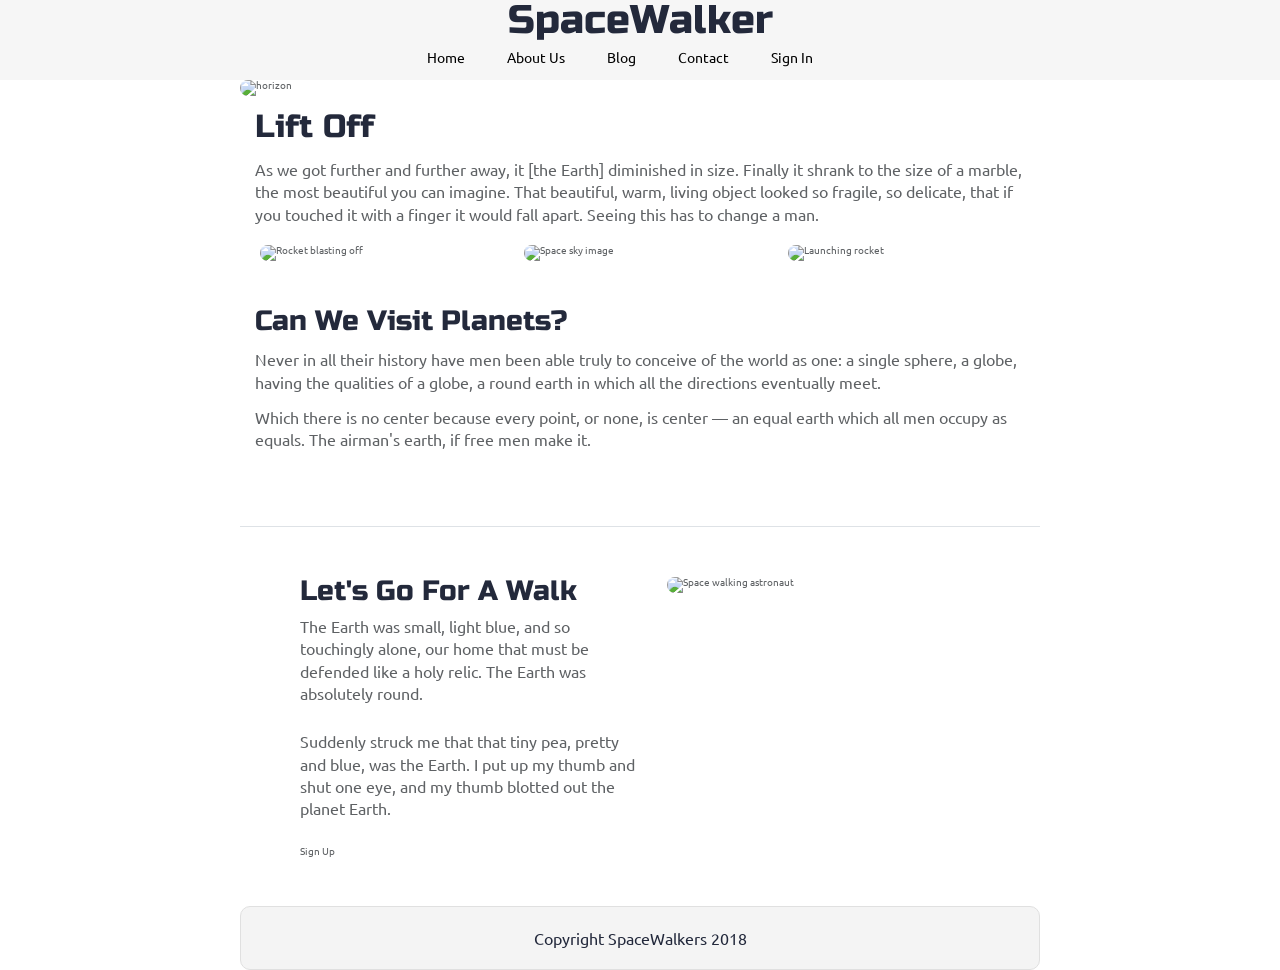
==== index.html @ 207b1568 "Nav and Img added" ====
<!doctype html>

<html lang="en">
<head>
  <meta charset="utf-8">

  <title>SpaceWalkers</title>

  <link href="https://fonts.googleapis.com/css?family=Russo+One|Ubuntu" rel="stylesheet">
  <link href="css/index.css" rel="stylesheet">

  <!--[if lt IE 9]>
    <script src="https://cdnjs.cloudflare.com/ajax/libs/html5shiv/3.7.3/html5shiv.js"></script>
  <![endif]-->
</head>

<body>

 <!-- navigation code here -->

      <div class="space-nav">
        <h1>SpaceWalker</h1>
        <a href="">Home</a>
        <a href="">About Us</a>
        <a href=""> Blog</a>
        <a href="">Contact</a>
        <a href="">Sign In</a>
      </div>

  <div class="container home">

    <header class="intro">
       <!-- image code here -->
       <!--task finshed-->
      <img  src="img/main-header.png" class="main-header" alt="horizon ">

      <h2>Lift Off</h2>
    
      <p>As we got further and further away, it [the Earth] diminished in size. Finally it shrank to the size of a marble, the most beautiful you can imagine. That beautiful, warm, living object looked so fragile, so delicate, that if you touched it with a finger it would fall apart. Seeing this has to change a man.</p>
    </header>

    <section class="space-images">
        <img src="img/blast.png" class="blast" alt="Rocket blasting off">
        <img src="img/sky.png" class="sky" alt="Space sky image">
        <img src="img/launch.png" class="launch" alt="Launching rocket">
    </section>
   
    <section class="visit-planets">
     
      <h3>Can We Visit Planets?</h3>
    
      <p>Never in all their history have men been able truly to conceive of the world as one: a single sphere, a globe, having the qualities of a globe, a round earth in which all the directions eventually meet.</p>
    
      <p>Which there is no center because every point, or none, is center — an equal earth which all men occupy as equals. The airman's earth, if free men make it.</p>
    </section>
    
    <section class="walk">
      <div class="walk-text">
        <h3>Let's Go For A Walk</h3>

        <p>The Earth was small, light blue, and so touchingly alone, our home that must be defended like a holy relic. The Earth was absolutely round.</p>
      
        <p>Suddenly struck me that that tiny pea, pretty and blue, was the Earth. I put up my thumb and shut one eye, and my thumb blotted out the planet Earth.</p>
      
        <div class="btn">
          Sign Up
        </div>
      </div>
      
      <div class="walk-img">
          <img src="img/space-walk.png" alt="Space walking astronaut">
      </div>

    </section>

    <footer>
      <p>Copyright SpaceWalkers 2018</p>
    </footer>

  </div>
</body>
</html>
---- css/index.css ----
/* http://meyerweb.com/eric/tools/css/reset/ 
   v2.0 | 20110126
   License: none (public domain)
*/
html,
body,
div,
span,
applet,
object,
iframe,
h1,
h2,
h3,
h4,
h5,
h6,
p,
blockquote,
pre,
a,
abbr,
acronym,
address,
big,
cite,
code,
del,
dfn,
em,
img,
ins,
kbd,
q,
s,
samp,
small,
strike,
strong,
sub,
sup,
tt,
var,
b,
u,
i,
center,
dl,
dt,
dd,
ol,
ul,
li,
fieldset,
form,
label,
legend,
table,
caption,
tbody,
tfoot,
thead,
tr,
th,
td,
article,
aside,
canvas,
details,
embed,
figure,
figcaption,
footer,
header,
hgroup,
menu,
nav,
output,
ruby,
section,
summary,
time,
mark,
audio,
video {
  margin: 0;
  padding: 0;
  border: 0;
  font-size: 100%;
  font: inherit;
  vertical-align: baseline;
}
/* HTML5 display-role reset for older browsers */
article,
aside,
details,
figcaption,
figure,
footer,
header,
hgroup,
menu,
nav,
section {
  display: block;
}
body {
  line-height: 1;
}
ol,
ul {
  list-style: none;
}
blockquote,
q {
  quotes: none;
}
blockquote:before,
blockquote:after,
q:before,
q:after {
  content: '';
  content: none;
}
table {
  border-collapse: collapse;
  border-spacing: 0;
}
* {
  box-sizing: border-box;
}
html {
  font-size: 62.5%;
}
html,
body {
  font-family: 'Ubuntu', sans-serif;
  color: #5E6164;
}
h1,
h2,
h3,
h4,
h5 {
  font-family: 'Russo One', sans-serif;
  color: #23293B;
}
h1 {
  font-size: 4rem;
}
h2 {
  font-size: 3.2rem;
}
h3 {
  font-size: 2.8rem;
}
p {
  font-size: 1.6rem;
  line-height: 1.4;
}
.container {
  max-width: 800px;
  width: 100%;
  margin: 0 auto;
}
.space-nav {
  text-align: center;
  background-color: #F6F6F6;
  height: 8rem;
}
.space-nav h1 {
  padding-bottom: 1rem;
}
.space-nav a {
  padding-right: 4rem;
  text-decoration: none;
  font-size: 1.4rem;
  color: black;
}
footer {
  color: #22283B;
  background: #f4f4f4;
  padding: 20px 0;
  border: 1px double #e0e0e0;
  border-radius: 10px;
  display: flex;
  justify-content: center;
  align-items: center;
}
.home .intro h2 {
  padding: 15px;
}
.home .intro p {
  padding: 0 15px;
}
.home .main-header {
  border-radius: 1rem;
}
.home .space-images {
  display: flex;
  flex-wrap: wrap;
  width: 100%;
}
.home .space-images img {
  width: 28%;
  margin: 20px 2.5%;
  border-radius: 20px;
  height: 100%;
}
.home .visit-planets {
  padding: 15px;
}
.home .visit-planets h3 {
  margin-top: 11px;
}
.home .visit-planets p {
  margin-top: 13px;
}
.home .walk {
  margin-top: 60px;
  border-top: 1px solid #dee2e6;
  padding: 50px 60px;
  display: flex;
  justify-content: center;
}
.home .walk .walk-text {
  width: 50%;
}
.home .walk .walk-text h3 {
  margin-bottom: 10px;
}
.home .walk .walk-text p {
  margin-bottom: 26px;
}
.home .walk .walk-img {
  width: 46%;
  margin-left: 4%;
}
.home .walk .walk-img img {
  width: 100%;
  height: auto;
  border-radius: 10px;
}
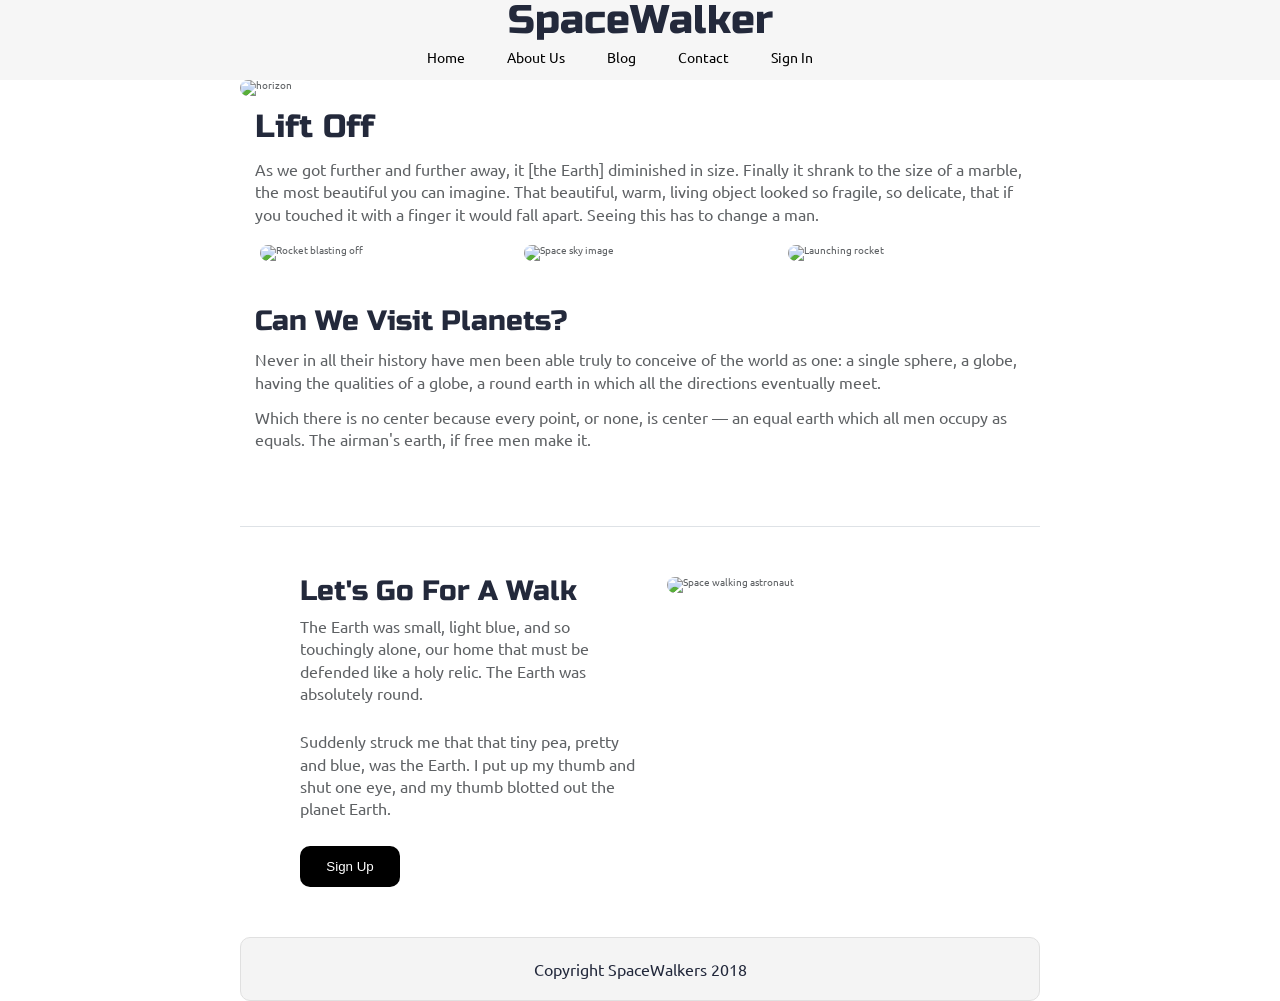
==== commit 9132cedd: "desktop done" ====
--- a/index.html
+++ b/index.html
@@ -3,6 +3,8 @@
 <html lang="en">
 <head>
   <meta charset="utf-8">
+  <!--Viewport-->
+  <meta name="viewport" content="width=device-width, initial-scale=1.0">
 
   <title>SpaceWalkers</title>
 
@@ -62,9 +64,9 @@
       
         <p>Suddenly struck me that that tiny pea, pretty and blue, was the Earth. I put up my thumb and shut one eye, and my thumb blotted out the planet Earth.</p>
       
-        <div class="btn">
+        <button class="btn"> <!--element changed -->
           Sign Up
-        </div>
+        </button>
       </div>
       
       <div class="walk-img">
--- a/css/index.css
+++ b/css/index.css
@@ -195,6 +195,7 @@
 }
 .home .main-header {
   border-radius: 1rem;
+  width: 100%;
 }
 .home .space-images {
   display: flex;
@@ -222,6 +223,7 @@
   padding: 50px 60px;
   display: flex;
   justify-content: center;
+  align-items: none;
 }
 .home .walk .walk-text {
   width: 50%;
@@ -231,6 +233,19 @@
 }
 .home .walk .walk-text p {
   margin-bottom: 26px;
+}
+.home .walk .walk-text .btn {
+  background: black;
+  border-radius: 1rem;
+  border: none;
+  text-align: center;
+  text-decoration: none;
+  color: white;
+  padding: 1.3rem;
+  width: 10rem;
+}
+.home .walk .walk-text .btn:hover {
+  background: red;
 }
 .home .walk .walk-img {
   width: 46%;
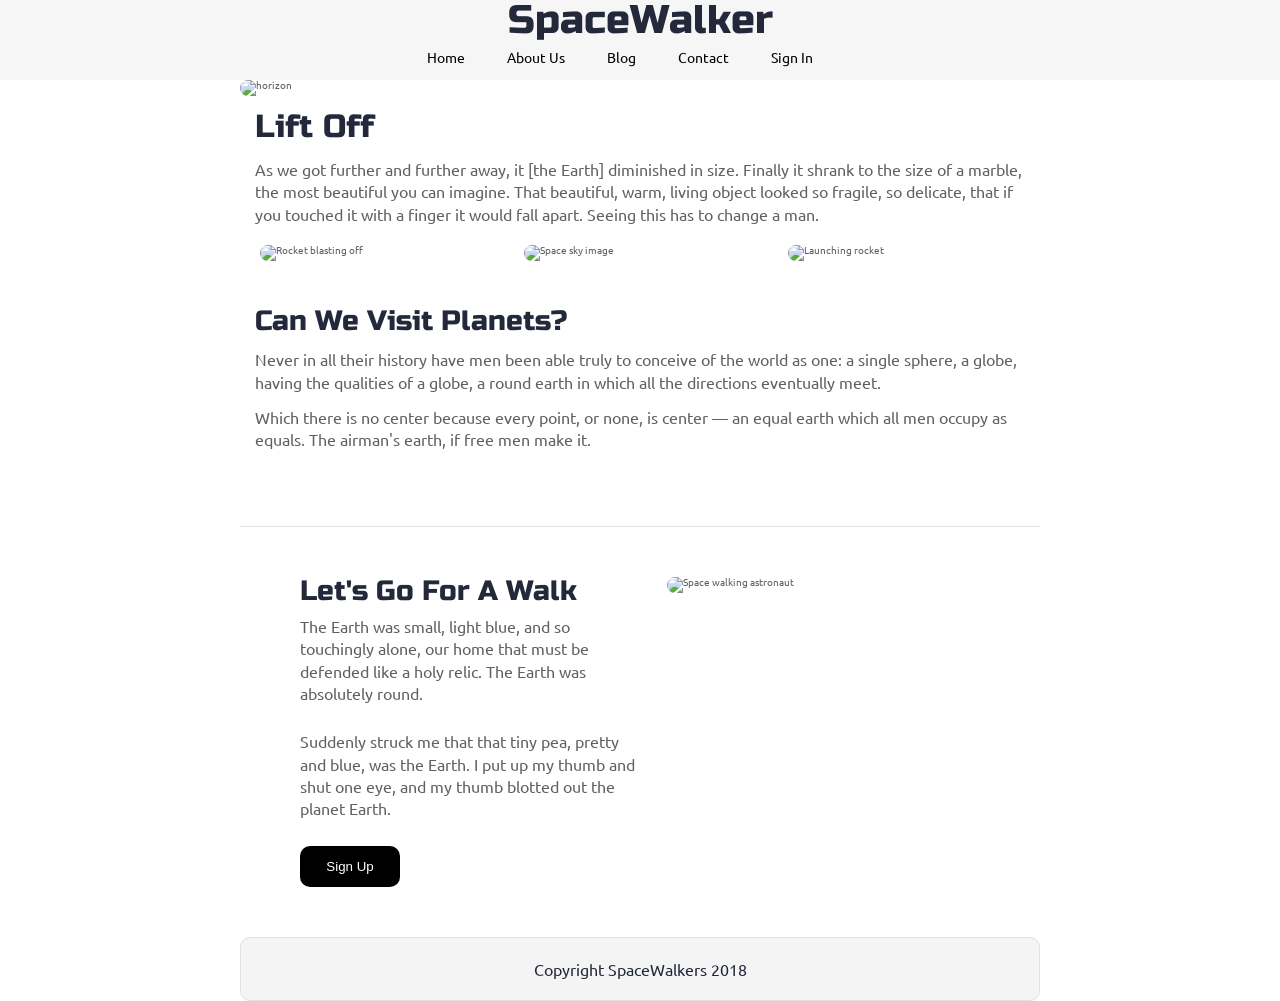
==== commit 8a66c201: "form that would allow someone to sign up for a Spacewalkers Magazine" ====
--- a/index.html
+++ b/index.html
@@ -22,18 +22,20 @@
 
       <div class="space-nav">
         <h1>SpaceWalker</h1>
+        <nav> <!--semantic html not needed-->
         <a href="">Home</a>
         <a href="">About Us</a>
         <a href=""> Blog</a>
         <a href="">Contact</a>
         <a href="">Sign In</a>
+      </nav>
       </div>
 
   <div class="container home">
 
     <header class="intro">
        <!-- image code here -->
-       <!--task finshed-->
+       <!--task finished-->
       <img  src="img/main-header.png" class="main-header" alt="horizon ">
 
       <h2>Lift Off</h2>
@@ -64,9 +66,25 @@
       
         <p>Suddenly struck me that that tiny pea, pretty and blue, was the Earth. I put up my thumb and shut one eye, and my thumb blotted out the planet Earth.</p>
       
-        <button class="btn"> <!--element changed -->
+        <button class="btn" onclick="openForm()"> <!--element changed -->
           Sign Up
         </button>
+
+        <div class="form-popup" id="myForm">
+          <form action="/action_page.php" class="form-container">
+            <h1>Sign Up </h1>
+        
+            <label for="email"><b>Email</b></label>
+            <input type="text" placeholder="Enter Email" name="email" required>
+        
+            <label for="psw"><b>Password</b></label>
+            <input type="password" placeholder="Enter Password" name="psw" required>
+        
+            <button type="submit" class="btn">Create</button>
+            <button type="button" class="btn cancel" onclick="closeForm()">Close</button>
+          </form>
+        </div>
+
       </div>
       
       <div class="walk-img">
@@ -80,5 +98,6 @@
     </footer>
 
   </div>
+  <script src="js/app.js"></script>
 </body>
 </html>
--- a/css/index.css
+++ b/css/index.css
@@ -177,6 +177,12 @@
   font-size: 1.4rem;
   color: black;
 }
+@media (max-width: 500px) {
+  .space-nav a {
+    font-size: 1.5rem;
+    padding-right: 1.6rem;
+  }
+}
 footer {
   color: #22283B;
   background: #f4f4f4;
@@ -208,6 +214,21 @@
   border-radius: 20px;
   height: 100%;
 }
+@media (max-width: 500px) {
+  .home .space-images .sky {
+    display: none;
+  }
+}
+@media (max-width: 500px) {
+  .home .space-images .launch {
+    display: none;
+  }
+}
+@media (max-width: 500px) {
+  .home .space-images .blast {
+    width: 92%;
+  }
+}
 .home .visit-planets {
   padding: 15px;
 }
@@ -224,9 +245,32 @@
   display: flex;
   justify-content: center;
   align-items: none;
+  /* The popup form - hidden by default */
+  /* Add styles to the form container */
+  /* Full-width input fields */
+  /* When the inputs get focus, do something */
+  /* Set a style for the submit/login button */
+  /* Add a red background color to the cancel button */
+  /* Add some hover effects to buttons */
+}
+@media (max-width: 500px) {
+  .home .walk {
+    display: flex;
+    justify-content: center;
+    align-items: center;
+    flex-direction: column-reverse;
+    position: relative;
+    right: 1.1rem;
+  }
 }
 .home .walk .walk-text {
   width: 50%;
+}
+@media (max-width: 500px) {
+  .home .walk .walk-text {
+    width: 124%;
+    padding-top: 2rem;
+  }
 }
 .home .walk .walk-text h3 {
   margin-bottom: 10px;
@@ -247,10 +291,74 @@
 .home .walk .walk-text .btn:hover {
   background: red;
 }
+@media (max-width: 500px) {
+  .home .walk .walk-text .btn {
+    background: black;
+    border-radius: 1rem;
+    border: none;
+    text-align: center;
+    text-decoration: none;
+    color: white;
+    padding: 1.3rem;
+    width: 100%;
+    height: 6rem;
+  }
+  .home .walk .walk-text .btn:hover {
+    background: red;
+  }
+}
+.home .walk .form-popup {
+  display: none;
+  position: fixed;
+  bottom: 0;
+  right: 15px;
+  border: 3px solid #f1f1f1;
+  z-index: 9;
+}
+.home .walk .form-container {
+  max-width: 300px;
+  padding: 10px;
+  background-color: white;
+}
+.home .walk .form-container input[type=text],
+.home .walk .form-container input[type=password] {
+  width: 100%;
+  padding: 15px;
+  margin: 5px 0 22px 0;
+  border: none;
+  background: #f1f1f1;
+}
+.home .walk .form-container input[type=text]:focus,
+.home .walk .form-container input[type=password]:focus {
+  background-color: #ddd;
+  outline: none;
+}
+.home .walk .form-container .btn {
+  background-color: #4CAF50;
+  color: white;
+  padding: 16px 20px;
+  border: none;
+  cursor: pointer;
+  width: 100%;
+  margin-bottom: 10px;
+  opacity: 0.8;
+}
+.home .walk .form-container .cancel {
+  background-color: red;
+}
+.home .walk .form-container .btn:hover,
+.home .walk .open-button:hover {
+  opacity: 1;
+}
 .home .walk .walk-img {
   width: 46%;
   margin-left: 4%;
 }
+@media (max-width: 500px) {
+  .home .walk .walk-img {
+    width: 126%;
+  }
+}
 .home .walk .walk-img img {
   width: 100%;
   height: auto;
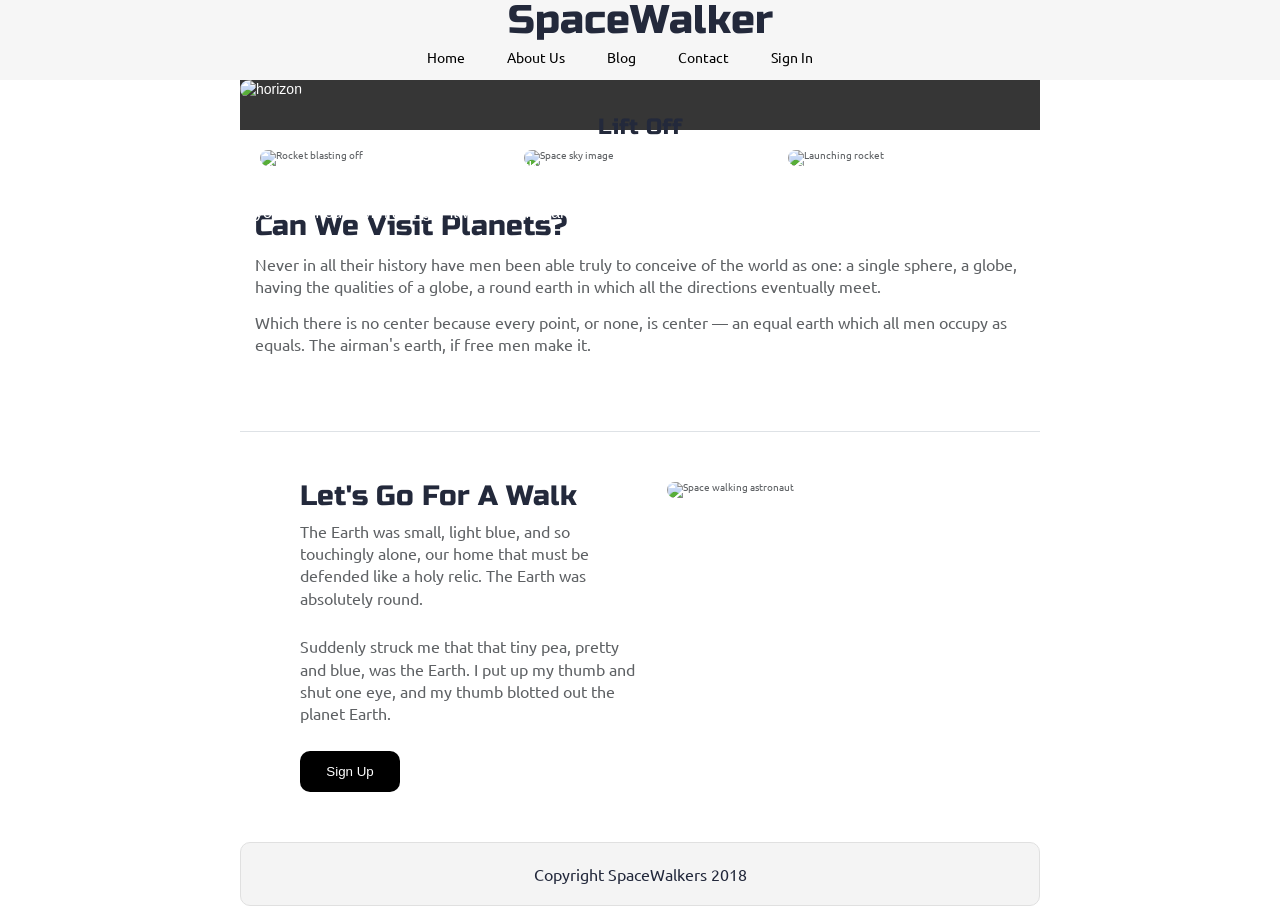
==== commit 4a4e7a64: "link to other webpage" ====
--- a/index.html
+++ b/index.html
@@ -23,8 +23,8 @@
       <div class="space-nav">
         <h1>SpaceWalker</h1>
         <nav> <!--semantic html not needed-->
-        <a href="">Home</a>
-        <a href="">About Us</a>
+        <a href="#">Home</a>
+        <a href="about.html">About Us</a>
         <a href=""> Blog</a>
         <a href="">Contact</a>
         <a href="">Sign In</a>
--- a/css/index.css
+++ b/css/index.css
@@ -249,8 +249,6 @@
   /* Add styles to the form container */
   /* Full-width input fields */
   /* When the inputs get focus, do something */
-  /* Set a style for the submit/login button */
-  /* Add a red background color to the cancel button */
   /* Add some hover effects to buttons */
 }
 @media (max-width: 500px) {
@@ -320,20 +318,8 @@
   padding: 10px;
   background-color: white;
 }
-.home .walk .form-container input[type=text],
-.home .walk .form-container input[type=password] {
-  width: 100%;
-  padding: 15px;
-  margin: 5px 0 22px 0;
-  border: none;
-  background: #f1f1f1;
-}
-.home .walk .form-container input[type=text]:focus,
-.home .walk .form-container input[type=password]:focus {
-  background-color: #ddd;
-  outline: none;
-}
 .home .walk .form-container .btn {
+  /* Set a style for the submit/login button */
   background-color: #4CAF50;
   color: white;
   padding: 16px 20px;
@@ -344,7 +330,21 @@
   opacity: 0.8;
 }
 .home .walk .form-container .cancel {
+  /* Add a red background color to the cancel button */
   background-color: red;
+}
+.home .walk .form-container input[type=text],
+.home .walk .form-container input[type=password] {
+  width: 100%;
+  padding: 15px;
+  margin: 5px 0 22px 0;
+  border: none;
+  background: #f1f1f1;
+}
+.home .walk .form-container input[type=text]:focus,
+.home .walk .form-container input[type=password]:focus {
+  background-color: #ddd;
+  outline: none;
 }
 .home .walk .form-container .btn:hover,
 .home .walk .open-button:hover {
@@ -364,3 +364,125 @@
   height: auto;
   border-radius: 10px;
 }
+header {
+  background-color: rgba(33, 33, 33, 0.9);
+  color: #ffffff;
+  display: block;
+  font: 14px/1.3 Arial, sans-serif;
+  height: 50px;
+  position: relative;
+  z-index: 5;
+}
+h2 {
+  margin-top: 30px;
+  text-align: center;
+}
+header h2 {
+  font-size: 22px;
+  margin: 0 auto;
+  padding: 10px 0;
+  width: 80%;
+  text-align: center;
+}
+header a,
+a:visited {
+  text-decoration: none;
+}
+@keyframes move-twink-back {
+  from {
+    background-position: 0 0;
+  }
+  to {
+    background-position: -10000px 5000px;
+  }
+}
+@-webkit-keyframes move-twink-back {
+  from {
+    background-position: 0 0;
+  }
+  to {
+    background-position: -10000px 5000px;
+  }
+}
+@-moz-keyframes move-twink-back {
+  from {
+    background-position: 0 0;
+  }
+  to {
+    background-position: -10000px 5000px;
+  }
+}
+@-ms-keyframes move-twink-back {
+  from {
+    background-position: 0 0;
+  }
+  to {
+    background-position: -10000px 5000px;
+  }
+}
+@keyframes move-clouds-back {
+  from {
+    background-position: 0 0;
+  }
+  to {
+    background-position: 10000px 0;
+  }
+}
+@-webkit-keyframes move-clouds-back {
+  from {
+    background-position: 0 0;
+  }
+  to {
+    background-position: 10000px 0;
+  }
+}
+@-moz-keyframes move-clouds-back {
+  from {
+    background-position: 0 0;
+  }
+  to {
+    background-position: 10000px 0;
+  }
+}
+@-ms-keyframes move-clouds-back {
+  from {
+    background-position: 0;
+  }
+  to {
+    background-position: 10000px 0;
+  }
+}
+.stars,
+.twinkling,
+.clouds {
+  position: absolute;
+  top: 84px;
+  left: 0;
+  right: 0;
+  bottom: 0;
+  width: 100%;
+  height: 100%;
+  display: block;
+}
+.stars {
+  background: #000 url(http://www.script-tutorials.com/demos/360/images/stars.png) repeat top center;
+  z-index: 0;
+}
+.twinkling {
+  background: transparent url(http://www.script-tutorials.com/demos/360/images/twinkling.png) repeat top center;
+  z-index: 1;
+  -moz-animation: move-twink-back 200s linear infinite;
+  -ms-animation: move-twink-back 200s linear infinite;
+  -o-animation: move-twink-back 200s linear infinite;
+  -webkit-animation: move-twink-back 200s linear infinite;
+  animation: move-twink-back 200s linear infinite;
+}
+.clouds {
+  background: transparent url(http://www.script-tutorials.com/demos/360/images/clouds3.png) repeat top center;
+  z-index: 3;
+  -moz-animation: move-clouds-back 200s linear infinite;
+  -ms-animation: move-clouds-back 200s linear infinite;
+  -o-animation: move-clouds-back 200s linear infinite;
+  -webkit-animation: move-clouds-back 200s linear infinite;
+  animation: move-clouds-back 200s linear infinite;
+}
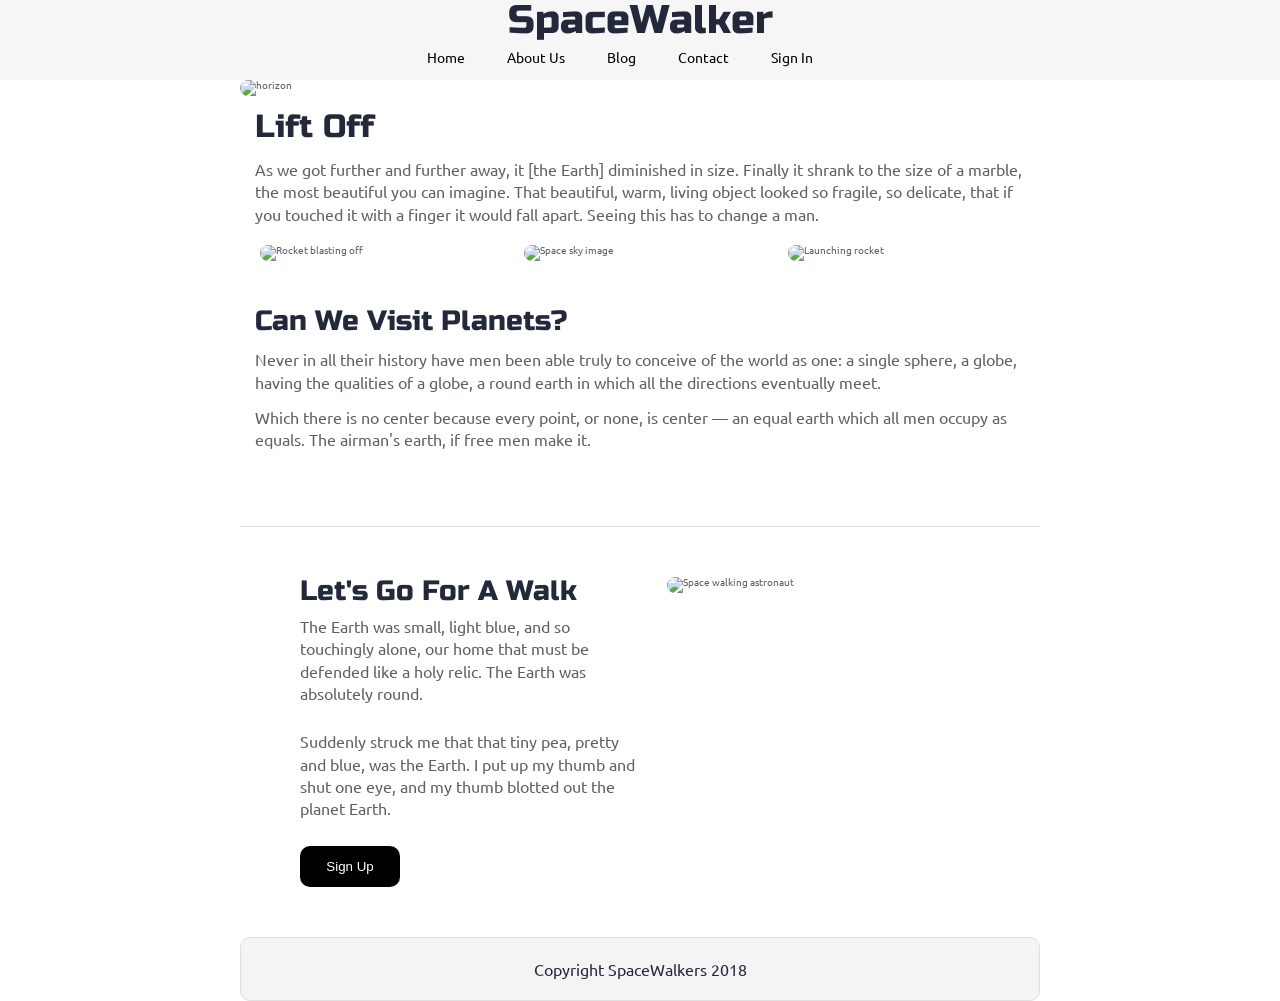
==== commit 1b7903e6: "fun link" ====
--- a/index.html
+++ b/index.html
@@ -26,7 +26,7 @@
         <a href="#">Home</a>
         <a href="about.html">About Us</a>
         <a href=""> Blog</a>
-        <a href="">Contact</a>
+        <a href="https://www.youtube.com/watch?v=oHg5SJYRHA0">Contact</a>
         <a href="">Sign In</a>
       </nav>
       </div>
--- a/css/index.css
+++ b/css/index.css
@@ -364,30 +364,6 @@
   height: auto;
   border-radius: 10px;
 }
-header {
-  background-color: rgba(33, 33, 33, 0.9);
-  color: #ffffff;
-  display: block;
-  font: 14px/1.3 Arial, sans-serif;
-  height: 50px;
-  position: relative;
-  z-index: 5;
-}
-h2 {
-  margin-top: 30px;
-  text-align: center;
-}
-header h2 {
-  font-size: 22px;
-  margin: 0 auto;
-  padding: 10px 0;
-  width: 80%;
-  text-align: center;
-}
-header a,
-a:visited {
-  text-decoration: none;
-}
 @keyframes move-twink-back {
   from {
     background-position: 0 0;
@@ -452,9 +428,9 @@
     background-position: 10000px 0;
   }
 }
-.stars,
-.twinkling,
-.clouds {
+.about .stars,
+.about .twinkling,
+.about .clouds {
   position: absolute;
   top: 84px;
   left: 0;
@@ -464,11 +440,11 @@
   height: 100%;
   display: block;
 }
-.stars {
+.about .stars {
   background: #000 url(http://www.script-tutorials.com/demos/360/images/stars.png) repeat top center;
   z-index: 0;
 }
-.twinkling {
+.about .twinkling {
   background: transparent url(http://www.script-tutorials.com/demos/360/images/twinkling.png) repeat top center;
   z-index: 1;
   -moz-animation: move-twink-back 200s linear infinite;
@@ -477,7 +453,7 @@
   -webkit-animation: move-twink-back 200s linear infinite;
   animation: move-twink-back 200s linear infinite;
 }
-.clouds {
+.about .clouds {
   background: transparent url(http://www.script-tutorials.com/demos/360/images/clouds3.png) repeat top center;
   z-index: 3;
   -moz-animation: move-clouds-back 200s linear infinite;
